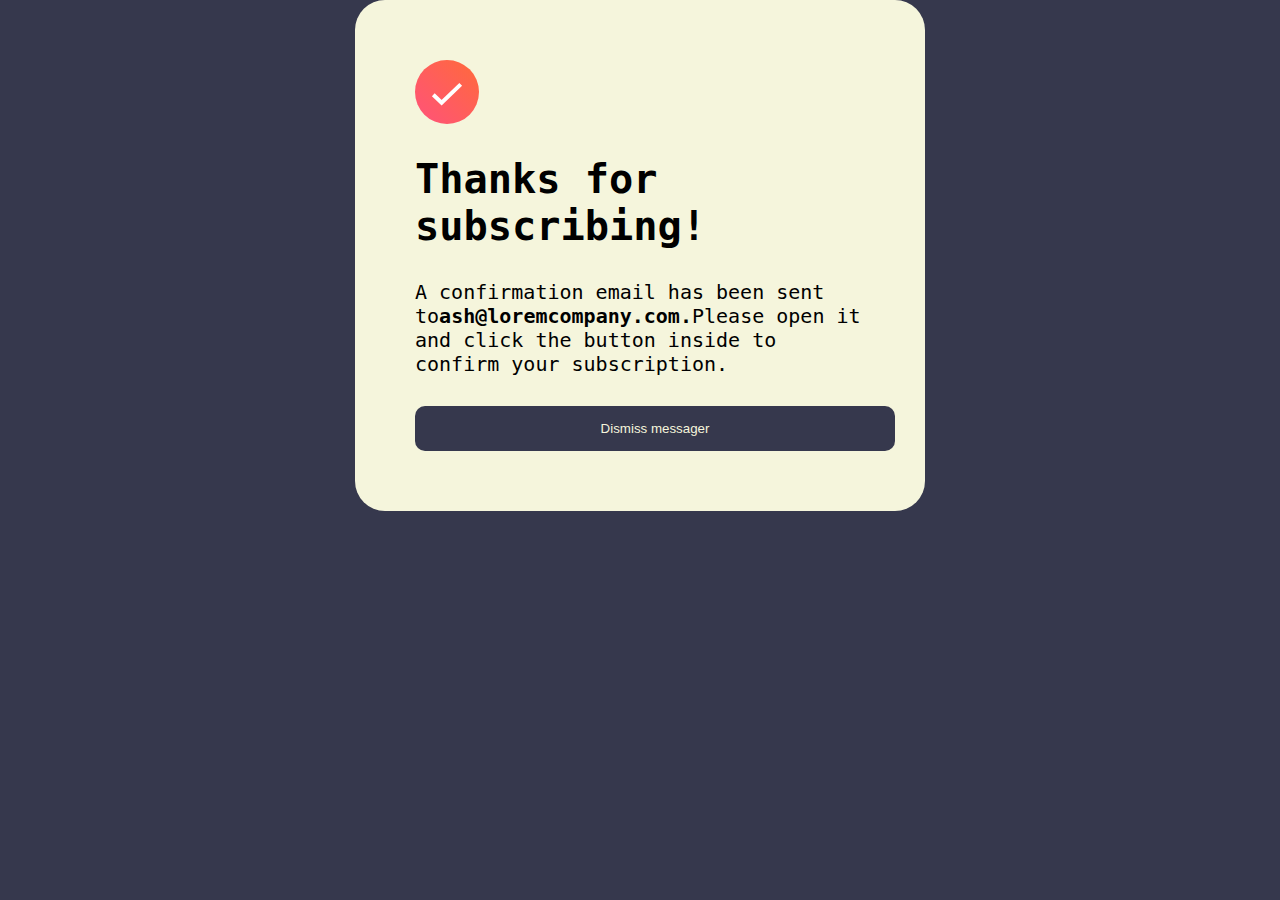
==== success.html @ 04853624 "movile" ====
<!DOCTYPE html>
<html lang="en">
  <head>
    <meta charset="UTF-8">
    <meta name="viewport" content="width=device-width, initial-scale=1.0">
    <title>successfully subscribed </title>
    <link type="icon" rel="icon" href="/assets/images/interactivo.png">
    <link rel="stylesheet" href="/style.css">
    <link rel="stylesheet" href="/success.css">
  </head>
  <body> 
    <aside> <img src="/assets/images/icon-success.svg" alt="">
      <h1>Thanks for subscribing!</h1>
      <p>A confirmation email has been sent to<b>ash@loremcompany.com.</b>Please open it and click the button inside to confirm your subscription.</p>
      <button>Dismiss messager </button>
    </aside>
  </body>
</html>
---- style.css ----
html {
  font-size: 62%;
  font-family: monospace;
}
* {
  padding: 0;
  margin: 0;
  -webkit-box-sizing: content-box;
          box-sizing: content-box;
}
.email-error {
  background-color: #ffe8e6;
  border: 1px solid red;
}
body {
  background-color: #36384d;
  display: -webkit-box;
  display: -ms-flexbox;
  display: flex;
  -webkit-box-pack: center;
      -ms-flex-pack: center;
          justify-content: center;
  -webkit-box-align: center;
      -ms-flex-align: center;
          align-items: center;
  height: 100%;
}
body .form-sucription {
  background-color: beige;
  gap: 40px;
  display: -webkit-box;
  display: -ms-flexbox;
  display: flex;
  -webkit-box-orient: horizontal;
  -webkit-box-direction: reverse;
      -ms-flex-direction: row-reverse;
          flex-direction: row-reverse;
  border-radius: 20px;
  padding: 40px;
}
body .form-sucription .img-container img {
  height: auto;
  width: 250px;
}
body .form-sucription .from-container {
  max-width: 280px;
  display: -webkit-box;
  display: -ms-flexbox;
  display: flex;
  -webkit-box-orient: vertical;
  -webkit-box-direction: normal;
      -ms-flex-direction: column;
          flex-direction: column;
}
body .form-sucription .from-container .text h1 {
  font-size: 40px;
  margin: 10px auto ;
  font-weight: bolder;
}
body .form-sucription .from-container .text p {
  font-size: 16px;
  margin: 10px auto;
  font-weight: 600;
}
body .form-sucription .from-container .text ul {
  position: relative;
  list-style: none;
  font-size: 16px;
}
body .form-sucription .from-container .text ul li::before {
  content: "";
  position: absolute;
  left: -1px;
  color: #0c362c;
  width: 21px;
  height: 21px;
  background-image: url(assets/images/icon-list.svg);
}
body .form-sucription .from-container .text ul li {
  padding: 0 0 8px  30px;
  font-weight: 600;
}
body .form-sucription .from-container .before-input {
  margin-top: 20px;
  font-size: 1.6rem;
  font-weight: bolder;
}
body .form-sucription .from-container .input-incorrect::after {
  content: "valid email required";
  color: #d37c7c;
  position: relative;
  left: 20px;
}
body .form-sucription .from-container .input-email {
  margin-top: 2px;
  padding: 10px;
  border-radius: 6px;
  border: 1px solid black;
  outline: none;
}
body .form-sucription .from-container .input-email:hover {
  cursor: pointer;
}
body .form-sucription .from-container .input-email:focus {
  border: 1px solid black;
}
body .form-sucription .from-container .email-error {
  background-color: #ffe8e6;
  border: 2px solid #d37c7c;
  color: #d37c7c;
}
body .form-sucription .from-container .email-error:focus {
  border: 2px solid #d37c7c;
}
body .form-sucription .from-container button {
  font-size: 1.6rem;
  text-decoration: none;
  text-align: center;
  margin-top: 20px;
  padding: 12px;
  border-radius: 6px;
  border: none;
  color: white;
  background-color: #242741;
}
body .form-sucription .from-container button:hover {
  -webkit-transform: scale(1.02);
          transform: scale(1.02);
  cursor: pointer;
  background: -webkit-gradient(linear, left top, right top, from(#ff5476), to(#ea795a));
  background: linear-gradient(90deg, #ff5476, #ea795a);
}
---- success.css ----
aside {
  background-color: beige;
  padding: 60px;
  max-width: 450px;
  border-radius: 30px;
}
aside h1 {
  margin-top: 30px;
  font-size: 5rem;
}
aside p {
  margin-top: 30px;
  font-size: 20px;
}
aside button {
  border-radius: 10px;
  margin-top: 30px;
  background-color: #36384d;
  color: beige;
  padding: 15px;
  text-align: center;
  border: none;
  width: 100%;
}
aside button:hover {
  background: -webkit-gradient(linear, left top, right top, from(#ff5476), to(#ea795a));
  background: linear-gradient(90deg, #ff5476, #ea795a);
}
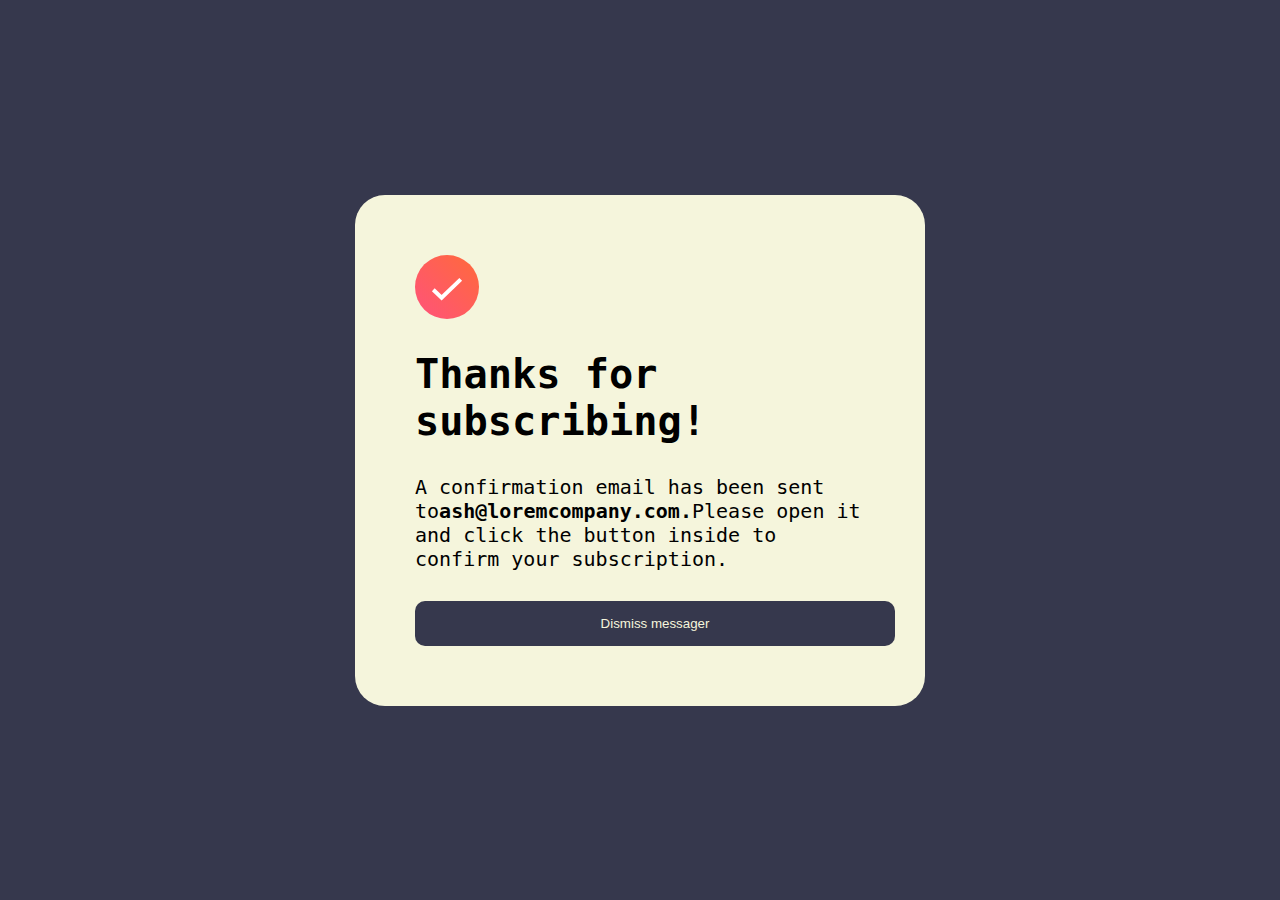
==== commit ca597f49: "movile success" ====
--- a/success.html
+++ b/success.html
@@ -7,6 +7,7 @@
     <link type="icon" rel="icon" href="/assets/images/interactivo.png">
     <link rel="stylesheet" href="/style.css">
     <link rel="stylesheet" href="/success.css">
+    <link rel="stylesheet" href="/movileSuccess.css">
   </head>
   <body> 
     <aside> <img src="/assets/images/icon-success.svg" alt="">
--- a/style.css
+++ b/style.css
@@ -23,7 +23,7 @@
   -webkit-box-align: center;
       -ms-flex-align: center;
           align-items: center;
-  height: 100%;
+  height: 100vh;
 }
 body .form-sucription {
   background-color: beige;
--- a/movileSuccess.css
+++ b/movileSuccess.css
@@ -0,0 +1,31 @@
+@media (max-width: 450px) {
+  body {
+    background-color: #36384d;
+    display: inline;
+    height: auto;
+  }
+  body aside {
+    min-width: 100vw;
+    height: auto;
+    min-height: 100vh;
+    padding: 30px 20px ;
+    border-radius: 00px;
+  }
+  body aside h1 {
+    margin-top: 30px;
+    font-size: 4rem;
+    font-weight: 600;
+  }
+  body aside p {
+    margin-top: 30px;
+    font-size: 2.5rem;
+    font-weight: 400;
+  }
+  body aside button {
+    font-size: medium;
+  }
+  body aside button:hover {
+    background: -webkit-gradient(linear, left top, right top, from(#ff5476), to(#ea795a));
+    background: linear-gradient(90deg, #ff5476, #ea795a);
+  }
+}
